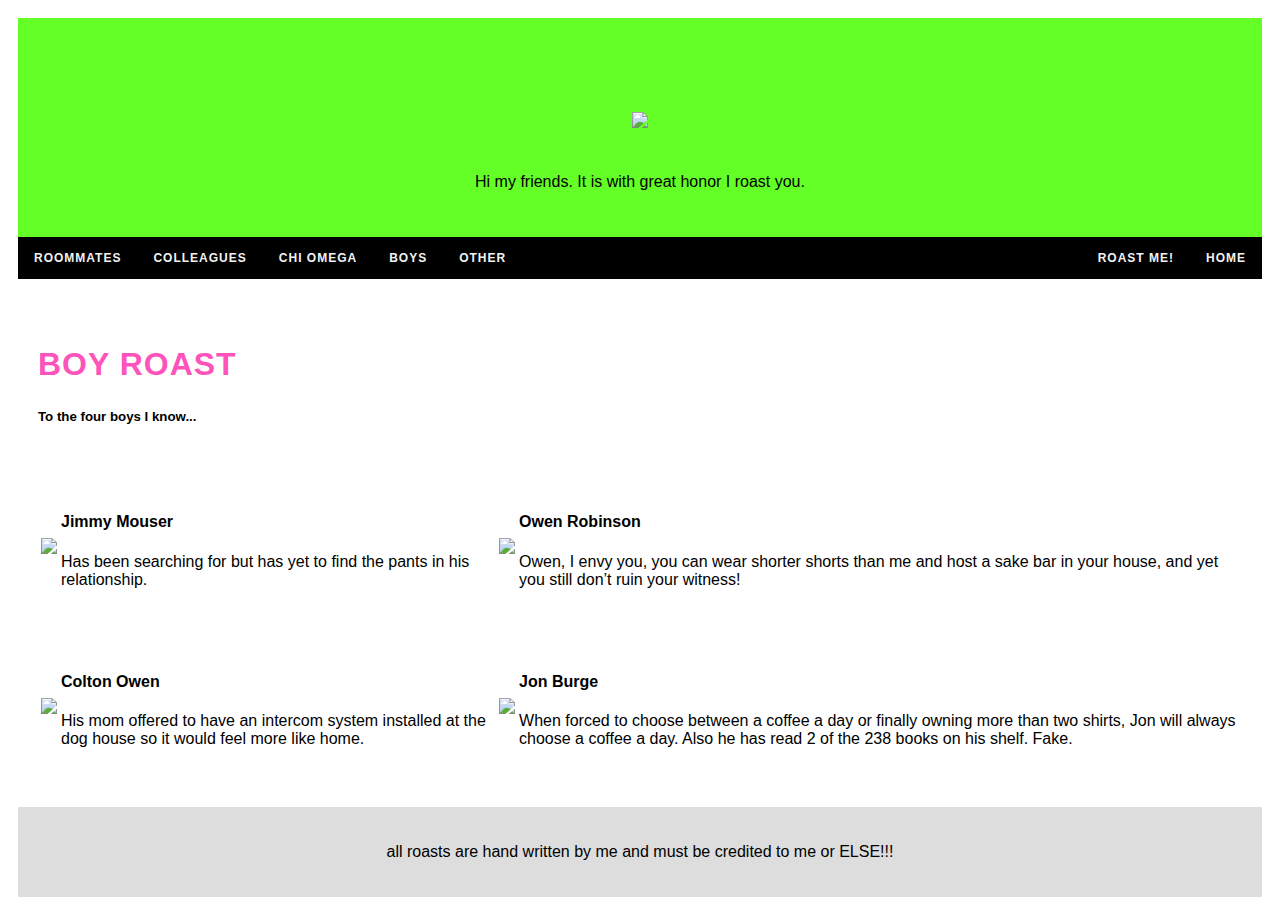
==== Boys.html @ 3eaa41dd "Add files via upload" ====
<!DOCTYPE html>
<html>
<link rel="stylesheet" type=text/css href="main.css"/>
<body>

<div class="header">
   <h1><img src="logo.png"></h1>
  <p>Hi my friends. It is with great honor I roast you.</p>
</div>

<div class="topnav">
 <a href="Roommates.html">Roommates</a>
  <a href="Colleagues.html">Colleagues</a>
  <a href="Chi%20Omega.html">Chi Omega</a>
  <a href="Boys.html">Boys</a>
  <a href="Other.html">Other</a>
  <a href="index.html" style="float:right">Home</a>
  <a href="RoastMe.html" style="float:right">Roast Me!</a>
  
</div>
<div class="row">
    <div class="card">
      <h2>Boy Roast</h2>
      <h5>To the four boys I know... </h5>
     <table style="width:100%">
          <tr style="height:200px">
            <td><img src="Photos/S_Jimmy-01.png"></td>
            <td>
                <h4>Jimmy Mouser</h4>
                <p>Has been searching for but has yet to find the pants in his relationship.
                </p>
            </td>
            <td><img src="Photos/S_Owen-01.png"></td>
            <td>
                <h4>Owen Robinson</h4>
                <p>Owen, I envy you, you can wear shorter shorts than me and host a sake bar in your house, and yet you still don’t ruin your witness!  
                </p>
            </td>
          </tr>
          <tr>
            <td><img src="Photos/S_Colton-01.png"></td>
            <td>
                <h4>Colton Owen</h4>
                <p>His mom offered to have an intercom system installed at the dog house so it would feel more like home.
                </p>
            </td>
            <td><img src="Photos/S_JonBurge-01.png"></td>
            <td>
                <h4>Jon Burge</h4>
                <p>When forced to choose between a coffee a day or finally owning more than two shirts, Jon will always choose a coffee a day. Also he has read 2 of the 238 books on his shelf. Fake. 
                </p>
            </td>
          </tr>
        </table>
    </div>
    <div class="footer">
  <p>all roasts are hand written by me and must be credited to me or ELSE!!!</p>
</div>
---- main.css ----
* {
  box-sizing: border-box;
}

body {
  font-family: Arial;
  padding: 10px;
  background:white;
}

h2 {
    color: #FE53BB;
    text-transform: uppercase;
    font-weight: bolder;
    letter-spacing: 1px;
    font-size: 2em;
}

.header {
  padding: 30px;
  text-align: center;
  background:#64FF26;
}

.header h1 {
  font-size: 50px;
}

.topnav {
  overflow: hidden;
  background-color: black;
}

.topnav a {
  float: left;
  display: block;
  color: #f2f2f2;
  text-align: center;
  padding: 14px 16px;
  text-decoration: none;
  text-transform: uppercase;
  font-weight: bold;
  letter-spacing: 1px;
  font-size: .75em;
}

.topnav a:hover {
  background-color: #08F7FE;
  color: black;
}

.leftcolumn {   
  float: left;
  width: 75%;
}

.rightcolumn {
  float: left;
  width: 25%;
  background-color: white;
  padding-left: 20px;
  text-align: center;
}

/* Fake image */
.fakeimg {
  background-color: #aaa;
  width: 100%;
  padding: 20px;
}

.card {
  background-color: white;
  padding: 20px;
  margin-top: 20px;
}

/* Clear floats after the columns */
.row:after {
  content: "";
  display: table;
  clear: both;
}

/* Footer */
.footer {
  padding: 20px;
  text-align: center;
  background: #ddd;
  margin-top: 20px;
}

/* Responsive layout - when the screen is less than 800px wide, make the two columns stack on top of each other instead of next to each other */
@media screen and (max-width: 800px) {
  .leftcolumn, .rightcolumn {   
    width: 100%;
    padding: 0;
  }
}

/* Responsive layout - when the screen is less than 400px wide, make the navigation links stack on top of each other instead of next to each other */
@media screen and (max-width: 400px) {
  .topnav a {
    float: none;
    width: 100%;
  }
}
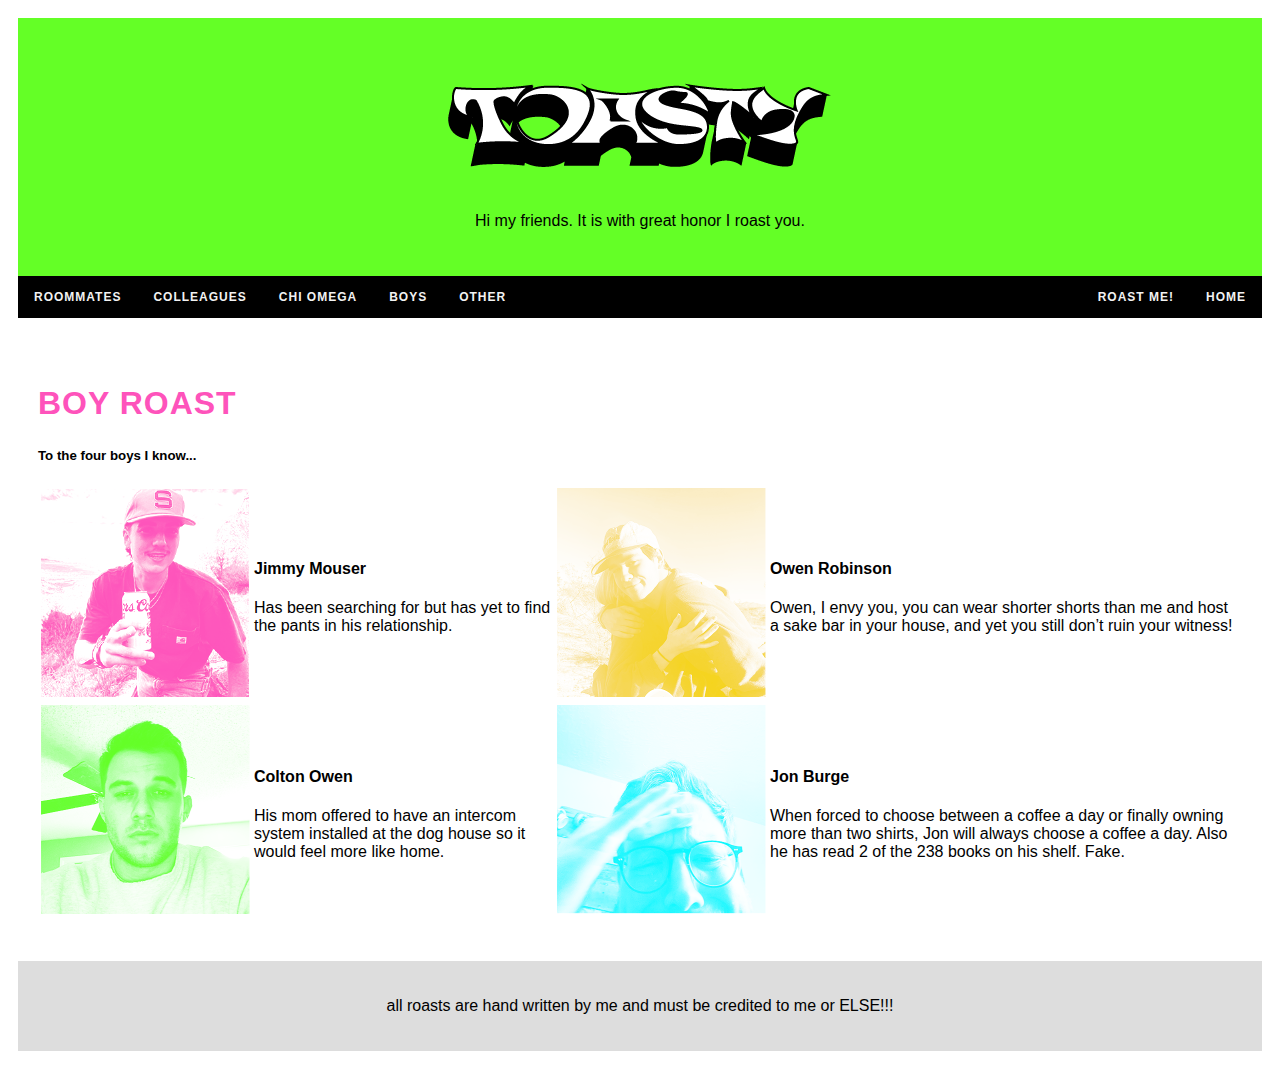
==== commit 326a9cc2: "Update Boys.html" ====
--- a/Boys.html
+++ b/Boys.html
@@ -24,13 +24,13 @@
       <h5>To the four boys I know... </h5>
      <table style="width:100%">
           <tr style="height:200px">
-            <td><img src="Photos/S_Jimmy-01.png"></td>
+            <td><img src="S_Jimmy-01.png"></td>
             <td>
                 <h4>Jimmy Mouser</h4>
                 <p>Has been searching for but has yet to find the pants in his relationship.
                 </p>
             </td>
-            <td><img src="Photos/S_Owen-01.png"></td>
+            <td><img src="S_Owen-01.png"></td>
             <td>
                 <h4>Owen Robinson</h4>
                 <p>Owen, I envy you, you can wear shorter shorts than me and host a sake bar in your house, and yet you still don’t ruin your witness!  
@@ -38,13 +38,13 @@
             </td>
           </tr>
           <tr>
-            <td><img src="Photos/S_Colton-01.png"></td>
+            <td><img src="S_Colton-01.png"></td>
             <td>
                 <h4>Colton Owen</h4>
                 <p>His mom offered to have an intercom system installed at the dog house so it would feel more like home.
                 </p>
             </td>
-            <td><img src="Photos/S_JonBurge-01.png"></td>
+            <td><img src="S_JonBurge-01.png"></td>
             <td>
                 <h4>Jon Burge</h4>
                 <p>When forced to choose between a coffee a day or finally owning more than two shirts, Jon will always choose a coffee a day. Also he has read 2 of the 238 books on his shelf. Fake. 
@@ -55,4 +55,4 @@
     </div>
     <div class="footer">
   <p>all roasts are hand written by me and must be credited to me or ELSE!!!</p>
-</div>+</div>
